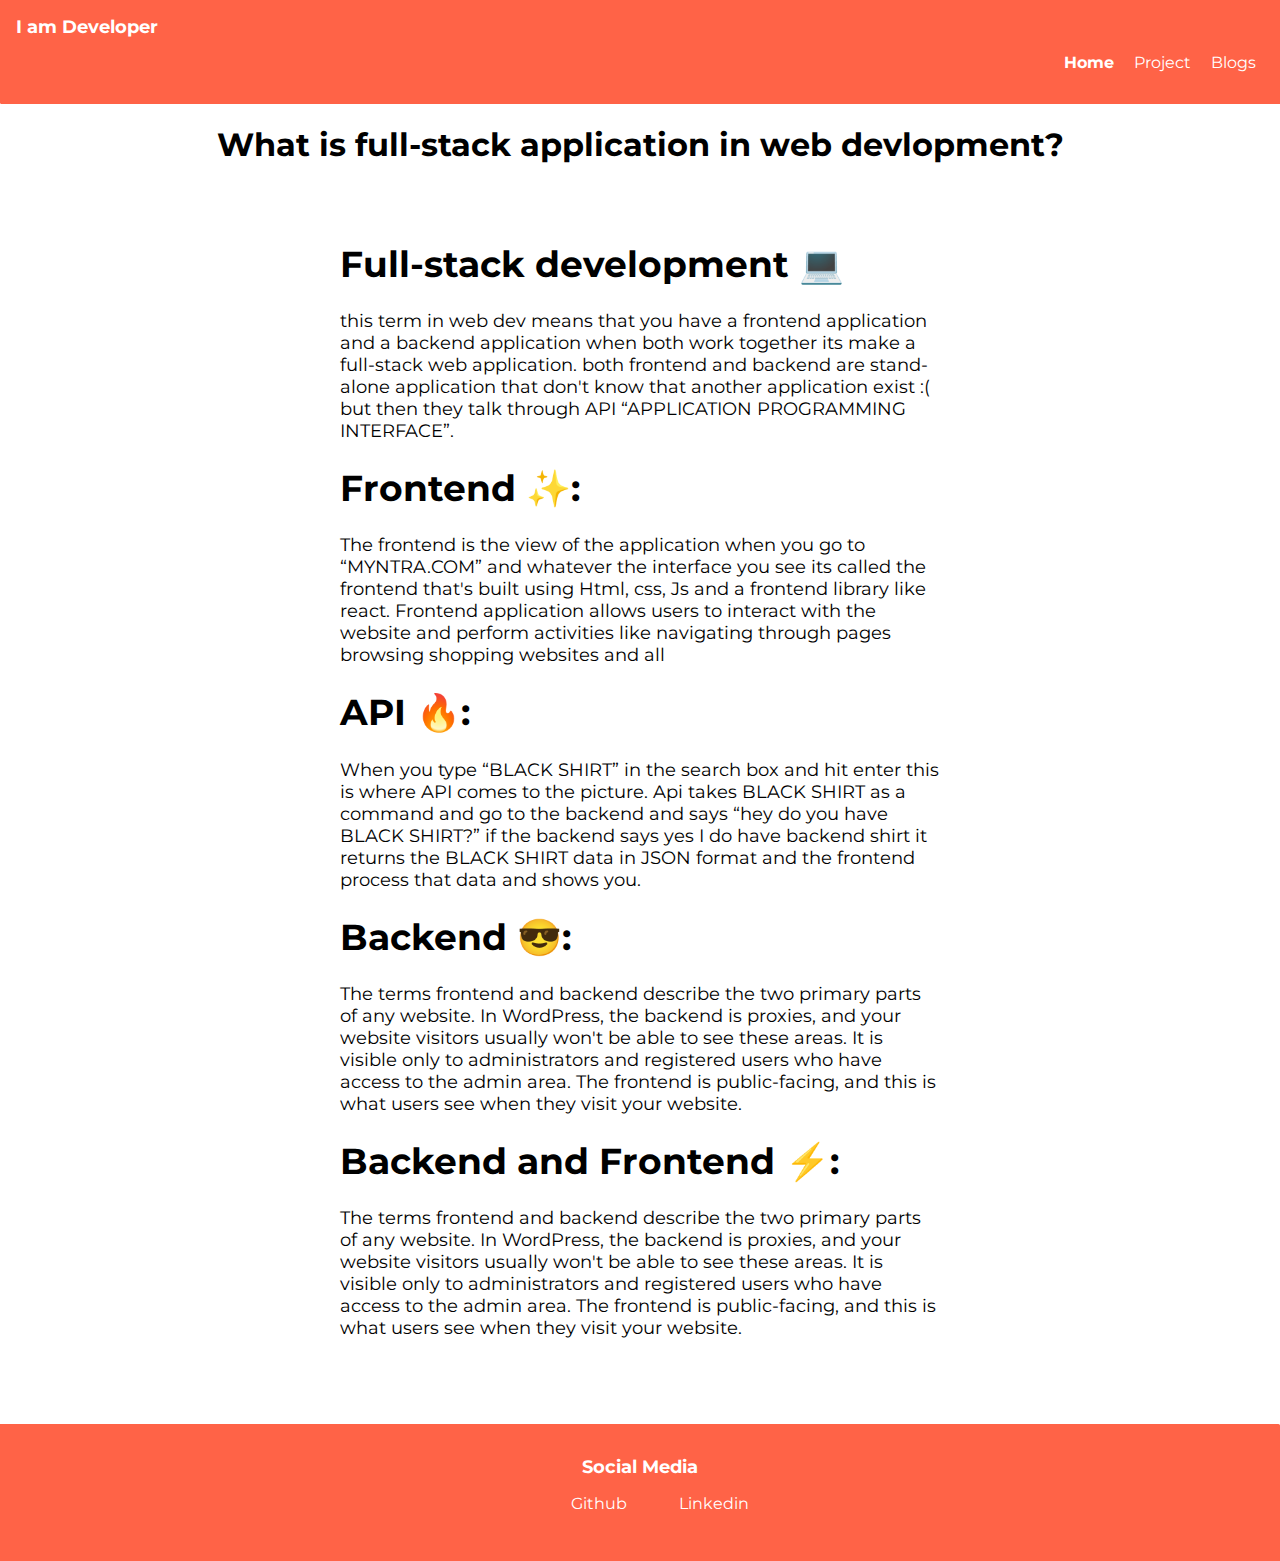
==== blog1.html @ 29f97814 "initial commit" ====
<!DOCTYPE html>
<html lang="en">
  <head>
    <meta charset="UTF-8" />
    <meta http-equiv="X-UA-Compatible" content="IE=edge" />
    <meta name="viewport" content="width=device-width, initial-scale=1.0" />
    <title>Document</title>
    <link rel="stylesheet" href="style.css" />
  </head>
  <body>
    <nav class="navigation container">
      <div class="nav-brand">
        <a class="navlink" href="index.html">I am Developer</a>
      </div>

      <ul class="list-non-bullet nav-pills">
        <li class="list-item-inline">
          <a class="navlink link-active" href="/">Home</a>
        </li>
        <li class="list-item-inline">
          <a class="navlink" href="/projects.html">Project</a>
        </li>
        <li class="list-item-inline">
          <a class="navlink" href="/blogs.html">Blogs</a>
        </li>
      </ul>
    </nav>

    <h1 style="text-align: center;">What is full-stack application in web devlopment?</h1>

    <article class="blog-center">
      <h1>Full-stack development 💻</h1>
      <p>this term in web dev means that you have a frontend application and a backend application when both work together its make a full-stack web application. both frontend and backend are stand-alone application that don't know that another application exist :( but then they talk through API “APPLICATION PROGRAMMING INTERFACE”.</p>
      <h1>Frontend ✨:</h1>
      <p>The frontend is the view of the application when you go to “MYNTRA.COM” and whatever the interface you see its called the frontend that's built using Html, css, Js and a frontend library like react.
Frontend application allows users to interact with the website and perform activities like navigating through pages browsing shopping websites and all</p>
        <h1>API 🔥:</h1>
        <p>When you type “BLACK SHIRT” in the search box and hit enter this is where API comes to the picture.
Api takes BLACK SHIRT as a command and go to the backend and says “hey do you have BLACK SHIRT?” if the backend says yes I do have backend shirt it returns the BLACK SHIRT data in JSON format and the frontend process that data and shows you.</p>

<h1>Backend 😎:
</h1>

  <p>The terms frontend and backend describe the two primary parts of any website. In WordPress, the backend is proxies, and your website visitors usually won't be able to see these areas. It is visible only to administrators and registered users who have access to the admin area. The frontend is public-facing, and this is what users see when they visit your website.
</p>

  <h1>Backend and Frontend ⚡:
</h1>
<p>The terms frontend and backend describe the two primary parts of any website. In WordPress, the backend is proxies, and your website visitors usually won't be able to see these areas. It is visible only to administrators and registered users who have access to the admin area. The frontend is public-facing, and this is what users see when they visit your website.
</p>
</article>
    <br />
  </p>
   <footer class="footer">
        <div class="footer-header">Social Media</div>
        <ul class="social-links">
            <li class="list-item-inline"><a class="link" href="https://github.com/keshavgupta848101">Github</a></li>
            <li class="list-item-inline"><a class="link" href="https://linkedin.com/in/keshav27">Linkedin</a>
            </li>
        </ul>
    </footer>
  </body>
</html>
---- style.css ----
@import url('https://fonts.googleapis.com/css2?family=Montserrat:wght@400;700&display=swap');

:root {
    --primary-color:tomato;
    --dark-gray:#374151;
    --off-white:#F3F4F6;
}

body {
    font-family: 'Montserrat', sans-serif;
    margin: 0rem;
}

.description{
    font-size: medium;
    text-align: center;
    font-weight: bold;
}

.blog-center {
    max-width: 600px;
    margin: auto;
    display: block;
    font-size: large;
    padding: 2rem;
    letter-spacing:0ch;
}


/* hr */
hr,br {
    margin: 3rem 0rem;
}

/* container */
.container {
    padding-left: 1rem;
    padding-right: 1rem;

}

.container-center {
    max-width: 600px;
    margin: auto;
}

/* links */

.link {
    text-decoration: none;
    padding: 0.5rem 1rem;
    color: white;
    

}

.primary-link {

    background-color: var(--primary-color);
    border-radius: 0.2rem;

   
}

.secondary-link {
    color: var(--primary-color);
    border-radius: 0.5rem;
    border: 1px solid var(--primary-color);


}


/* lists */

.list-non-bullet {
    list-style: none;
}

.list-item-inline {
    display: inline;
    padding: 0rem 0.5rem;

}

/* navigation */
.navigation {
    background-color: var(--primary-color);
    color: white;
    padding:1rem;
    /* updated border radius to get flat round corner at header */
    border-bottom-left-radius: 0.1rem; 
}

.nav-brand{
font-weight: bold;
font-size: 1.1rem;

}
.nav-pills{
    text-align: right;
}

.navlink{
   
    text-decoration: none;
    color: #ffffff;


}
.link-active{
    font-weight: bold;
    text-decoration: none;
}

/* header */

.hero{
    padding: 2rem;
}
.hero .hero-image{
    max-width: 350px;
    display: block;
   margin: auto;
}

.hero .hero-heading {
    text-align: center;
    padding-top: 1rem;
    color: var(--dark-gray);
    font-size: 2rem;
    font-weight: bold;
    margin: auto;
    
}
.hero .hero-heading .heading-inverted{
    color: var(--primary-color);
}

/* sections */
.section{
    padding: 2rem;
}
.section h1{
    text-align: center;
   
}

.ow{
    background-color: var(--off-white);
}

/* footer */

.footer{
    background-color: var(--primary-color);
    padding: 2rem 1rem;
    text-align: center;
    color: white;
      /* updated border radius to get flat round corner at footer */
    border-top-right-radius: 0.1rem;
}

.footer .footer-header{
    font-weight: bold;
    font-size: large;
}
.footer .link{
    color: white;
}
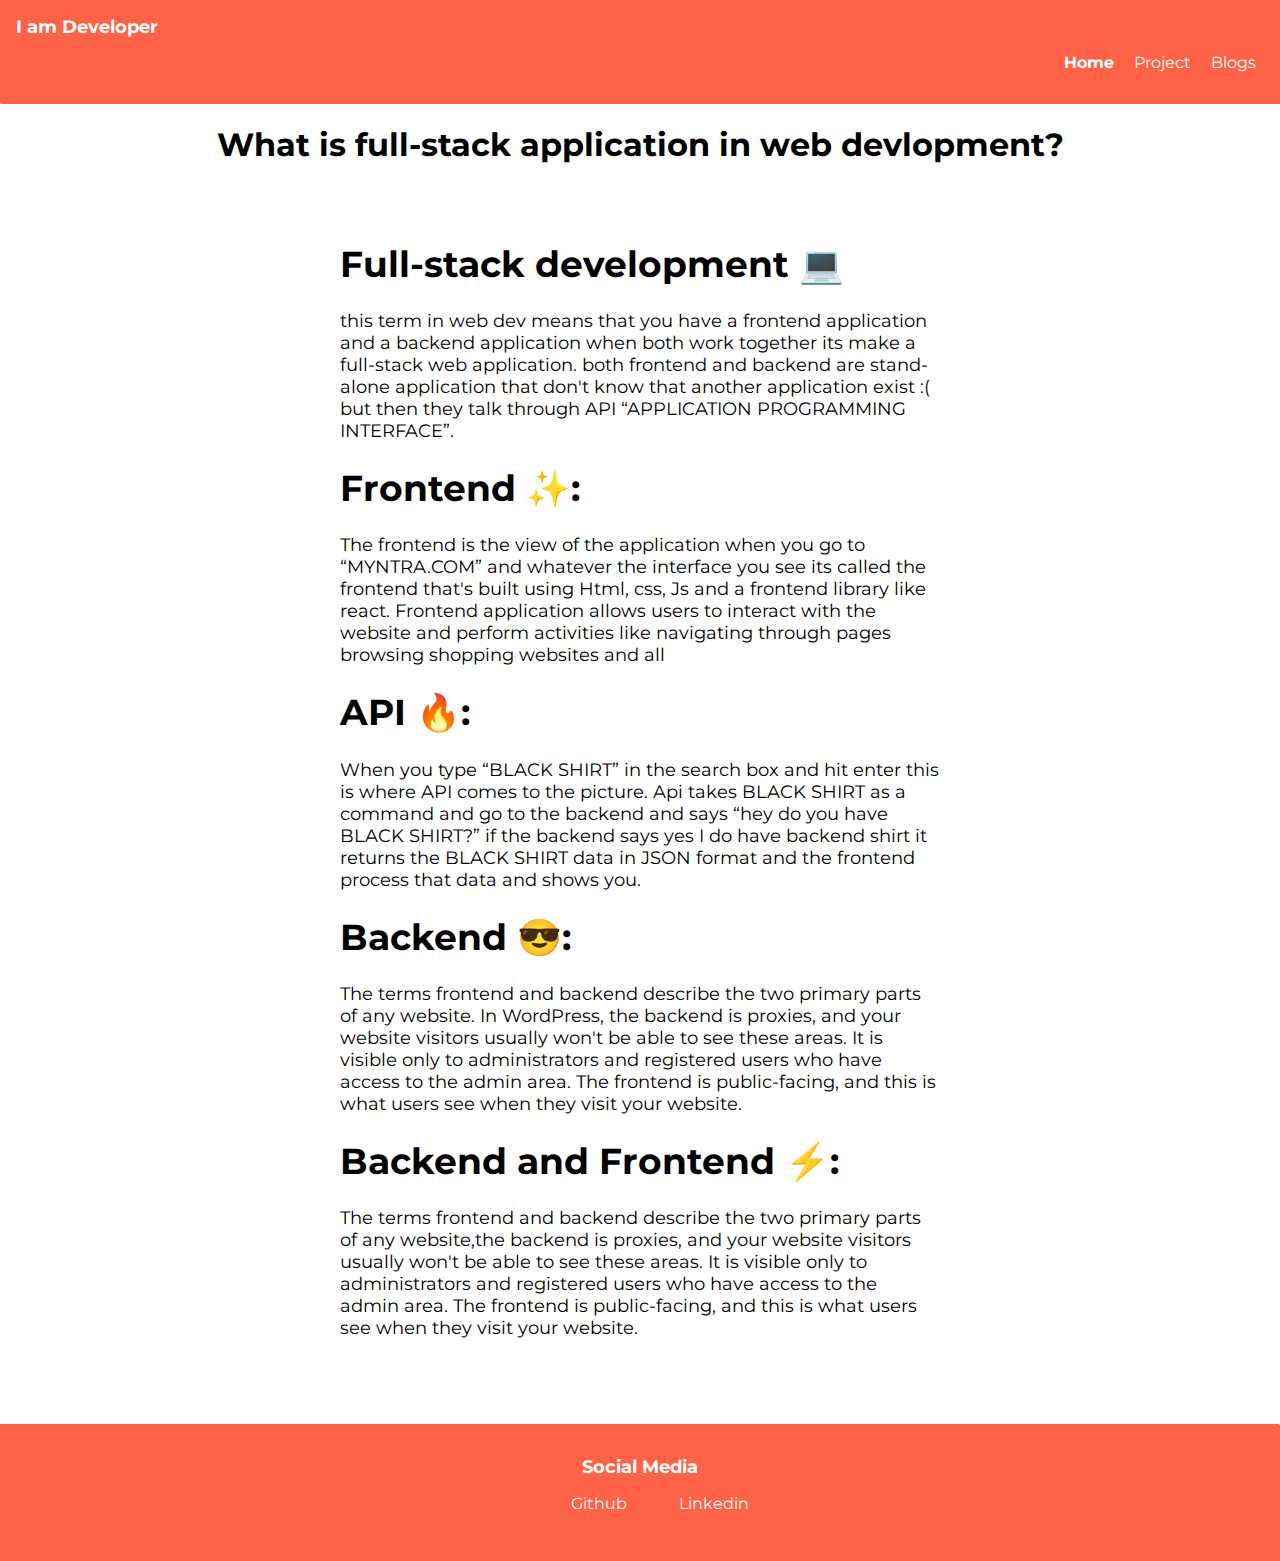
==== commit 5f4d5c53: "Added projects link and blogs" ====
--- a/blog1.html
+++ b/blog1.html
@@ -1,63 +1,77 @@
 <!DOCTYPE html>
 <html lang="en">
-  <head>
-    <meta charset="UTF-8" />
-    <meta http-equiv="X-UA-Compatible" content="IE=edge" />
-    <meta name="viewport" content="width=device-width, initial-scale=1.0" />
-    <title>Document</title>
-    <link rel="stylesheet" href="style.css" />
-  </head>
-  <body>
-    <nav class="navigation container">
-      <div class="nav-brand">
-        <a class="navlink" href="index.html">I am Developer</a>
-      </div>
 
-      <ul class="list-non-bullet nav-pills">
-        <li class="list-item-inline">
-          <a class="navlink link-active" href="/">Home</a>
-        </li>
-        <li class="list-item-inline">
-          <a class="navlink" href="/projects.html">Project</a>
-        </li>
-        <li class="list-item-inline">
-          <a class="navlink" href="/blogs.html">Blogs</a>
-        </li>
-      </ul>
-    </nav>
+<head>
+  <meta charset="UTF-8" />
+  <meta http-equiv="X-UA-Compatible" content="IE=edge" />
+  <meta name="viewport" content="width=device-width, initial-scale=1.0" />
+  <title>Document</title>
+  <link rel="stylesheet" href="style.css" />
+</head>
 
-    <h1 style="text-align: center;">What is full-stack application in web devlopment?</h1>
+<body>
+  <nav class="navigation container">
+    <div class="nav-brand">
+      <a class="navlink" href="index.html">I am Developer</a>
+    </div>
 
-    <article class="blog-center">
-      <h1>Full-stack development 💻</h1>
-      <p>this term in web dev means that you have a frontend application and a backend application when both work together its make a full-stack web application. both frontend and backend are stand-alone application that don't know that another application exist :( but then they talk through API “APPLICATION PROGRAMMING INTERFACE”.</p>
-      <h1>Frontend ✨:</h1>
-      <p>The frontend is the view of the application when you go to “MYNTRA.COM” and whatever the interface you see its called the frontend that's built using Html, css, Js and a frontend library like react.
-Frontend application allows users to interact with the website and perform activities like navigating through pages browsing shopping websites and all</p>
-        <h1>API 🔥:</h1>
-        <p>When you type “BLACK SHIRT” in the search box and hit enter this is where API comes to the picture.
-Api takes BLACK SHIRT as a command and go to the backend and says “hey do you have BLACK SHIRT?” if the backend says yes I do have backend shirt it returns the BLACK SHIRT data in JSON format and the frontend process that data and shows you.</p>
+    <ul class="list-non-bullet nav-pills">
+      <li class="list-item-inline">
+        <a class="navlink link-active" href="/">Home</a>
+      </li>
+      <li class="list-item-inline">
+        <a class="navlink" href="/projects.html">Project</a>
+      </li>
+      <li class="list-item-inline">
+        <a class="navlink" href="/blogs.html">Blogs</a>
+      </li>
+    </ul>
+  </nav>
 
-<h1>Backend 😎:
-</h1>
+  <h1 style="text-align: center;">What is full-stack application in web devlopment?</h1>
 
-  <p>The terms frontend and backend describe the two primary parts of any website. In WordPress, the backend is proxies, and your website visitors usually won't be able to see these areas. It is visible only to administrators and registered users who have access to the admin area. The frontend is public-facing, and this is what users see when they visit your website.
-</p>
+  <article class="blog-center">
+    <h1>Full-stack development 💻</h1>
+    <p>this term in web dev means that you have a frontend application and a backend application when both work together
+      its make a full-stack web application. both frontend and backend are stand-alone application that don't know that
+      another application exist :( but then they talk through API “APPLICATION PROGRAMMING INTERFACE”.</p>
+    <h1>Frontend ✨:</h1>
+    <p>The frontend is the view of the application when you go to “MYNTRA.COM” and whatever the interface you see its
+      called the frontend that's built using Html, css, Js and a frontend library like react.
+      Frontend application allows users to interact with the website and perform activities like navigating through
+      pages browsing shopping websites and all</p>
+    <h1>API 🔥:</h1>
+    <p>When you type “BLACK SHIRT” in the search box and hit enter this is where API comes to the picture.
+      Api takes BLACK SHIRT as a command and go to the backend and says “hey do you have BLACK SHIRT?” if the backend
+      says yes I do have backend shirt it returns the BLACK SHIRT data in JSON format and the frontend process that data
+      and shows you.</p>
+    <h1>Backend 😎:
+    </h1>
 
-  <h1>Backend and Frontend ⚡:
-</h1>
-<p>The terms frontend and backend describe the two primary parts of any website. In WordPress, the backend is proxies, and your website visitors usually won't be able to see these areas. It is visible only to administrators and registered users who have access to the admin area. The frontend is public-facing, and this is what users see when they visit your website.
-</p>
-</article>
-    <br />
+    <p>The terms frontend and backend describe the two primary parts of any website. In WordPress, the backend is
+      proxies, and your website visitors usually won't be able to see these areas. It is visible only to administrators
+      and registered users who have access to the admin area. The frontend is public-facing, and this is what users see
+      when they visit your website.
+    </p>
+
+    <h1>Backend and Frontend ⚡:
+    </h1>
+    <p>The terms frontend and backend describe the two primary parts of any website,the backend is
+      proxies, and your website visitors usually won't be able to see these areas. It is visible only to administrators
+      and registered users who have access to the admin area. The frontend is public-facing, and this is what users see
+      when they visit your website.
+    </p>
+  </article>
+  <br />
   </p>
-   <footer class="footer">
-        <div class="footer-header">Social Media</div>
-        <ul class="social-links">
-            <li class="list-item-inline"><a class="link" href="https://github.com/keshavgupta848101">Github</a></li>
-            <li class="list-item-inline"><a class="link" href="https://linkedin.com/in/keshav27">Linkedin</a>
-            </li>
-        </ul>
-    </footer>
-  </body>
-</html>
+  <footer class="footer">
+    <div class="footer-header">Social Media</div>
+    <ul class="social-links">
+      <li class="list-item-inline"><a class="link" href="https://github.com/keshavgupta848101">Github</a></li>
+      <li class="list-item-inline"><a class="link" href="https://linkedin.com/in/keshav27">Linkedin</a>
+      </li>
+    </ul>
+  </footer>
+</body>
+
+</html>--- a/style.css
+++ b/style.css
@@ -1,170 +1,154 @@
-@import url('https://fonts.googleapis.com/css2?family=Montserrat:wght@400;700&display=swap');
+@import url("https://fonts.googleapis.com/css2?family=Montserrat:wght@400;700&display=swap");
 
 :root {
-    --primary-color:tomato;
-    --dark-gray:#374151;
-    --off-white:#F3F4F6;
+  --primary-color: tomato;
+  --dark-gray: #374151;
+  --off-white: #f3f4f6;
 }
 
 body {
-    font-family: 'Montserrat', sans-serif;
-    margin: 0rem;
+  font-family: "Montserrat", sans-serif;
+  margin: 0rem;
 }
 
-.description{
-    font-size: medium;
-    text-align: center;
-    font-weight: bold;
+.description {
+  font-size: medium;
+  text-align: center;
+  font-weight: bold;
 }
 
 .blog-center {
-    max-width: 600px;
-    margin: auto;
-    display: block;
-    font-size: large;
-    padding: 2rem;
-    letter-spacing:0ch;
+  max-width: 600px;
+  margin: auto;
+  display: block;
+  font-size: large;
+  padding: 2rem;
+  letter-spacing: 0ch;
 }
 
-
 /* hr */
-hr,br {
-    margin: 3rem 0rem;
+hr,
+br {
+  margin: 3rem 0rem;
 }
 
 /* container */
 .container {
-    padding-left: 1rem;
-    padding-right: 1rem;
-
+  padding-left: 1rem;
+  padding-right: 1rem;
 }
 
 .container-center {
-    max-width: 600px;
-    margin: auto;
+  max-width: 600px;
+  margin: auto;
 }
 
 /* links */
 
 .link {
-    text-decoration: none;
-    padding: 0.5rem 1rem;
-    color: white;
-    
-
+  text-decoration: none;
+  padding: 0.5rem 1rem;
+  color: white;
 }
 
 .primary-link {
-
-    background-color: var(--primary-color);
-    border-radius: 0.2rem;
-
-   
+  background-color: var(--primary-color);
+  border-radius: 0.2rem;
 }
 
 .secondary-link {
-    color: var(--primary-color);
-    border-radius: 0.5rem;
-    border: 1px solid var(--primary-color);
-
-
+  color: var(--primary-color);
+  border-radius: 0.5rem;
+  border: 1px solid var(--primary-color);
 }
-
 
 /* lists */
 
 .list-non-bullet {
-    list-style: none;
+  list-style: none;
 }
 
 .list-item-inline {
-    display: inline;
-    padding: 0rem 0.5rem;
-
+  display: inline;
+  padding: 0rem 0.5rem;
 }
 
 /* navigation */
 .navigation {
-    background-color: var(--primary-color);
-    color: white;
-    padding:1rem;
-    /* updated border radius to get flat round corner at header */
-    border-bottom-left-radius: 0.1rem; 
+  background-color: var(--primary-color);
+  color: white;
+  padding: 1rem;
+  /* updated border radius to get flat round corner at header */
+  border-bottom-left-radius: 0.1rem;
 }
 
-.nav-brand{
-font-weight: bold;
-font-size: 1.1rem;
-
+.nav-brand {
+  font-weight: bold;
+  font-size: 1.1rem;
 }
-.nav-pills{
-    text-align: right;
+.nav-pills {
+  text-align: right;
 }
 
-.navlink{
-   
-    text-decoration: none;
-    color: #ffffff;
-
-
+.navlink {
+  text-decoration: none;
+  color: #ffffff;
 }
-.link-active{
-    font-weight: bold;
-    text-decoration: none;
+.link-active {
+  font-weight: bold;
+  text-decoration: none;
 }
 
 /* header */
 
-.hero{
-    padding: 2rem;
+.hero {
+  padding: 2rem;
 }
-.hero .hero-image{
-    max-width: 350px;
-    display: block;
-   margin: auto;
+.hero .hero-image {
+  max-width: 350px;
+  display: block;
+  margin: auto;
 }
 
 .hero .hero-heading {
-    text-align: center;
-    padding-top: 1rem;
-    color: var(--dark-gray);
-    font-size: 2rem;
-    font-weight: bold;
-    margin: auto;
-    
+  text-align: center;
+  padding-top: 1rem;
+  color: var(--dark-gray);
+  font-size: 2rem;
+  font-weight: bold;
+  margin: auto;
 }
-.hero .hero-heading .heading-inverted{
-    color: var(--primary-color);
+.hero .hero-heading .heading-inverted {
+  color: var(--primary-color);
 }
 
 /* sections */
-.section{
-    padding: 2rem;
+.section {
+  padding: 2rem;
 }
-.section h1{
-    text-align: center;
-   
+.section h1 {
+  text-align: center;
 }
 
-.ow{
-    background-color: var(--off-white);
+.ow {
+  background-color: var(--off-white);
 }
 
 /* footer */
 
-.footer{
-    background-color: var(--primary-color);
-    padding: 2rem 1rem;
-    text-align: center;
-    color: white;
-      /* updated border radius to get flat round corner at footer */
-    border-top-right-radius: 0.1rem;
+.footer {
+  background-color: var(--primary-color);
+  padding: 2rem 1rem;
+  text-align: center;
+  color: white;
+  /* updated border radius to get flat round corner at footer */
+  border-top-right-radius: 0.1rem;
 }
 
-.footer .footer-header{
-    font-weight: bold;
-    font-size: large;
+.footer .footer-header {
+  font-weight: bold;
+  font-size: large;
 }
-.footer .link{
-    color: white;
-}+.footer .link {
+  color: white;
+}
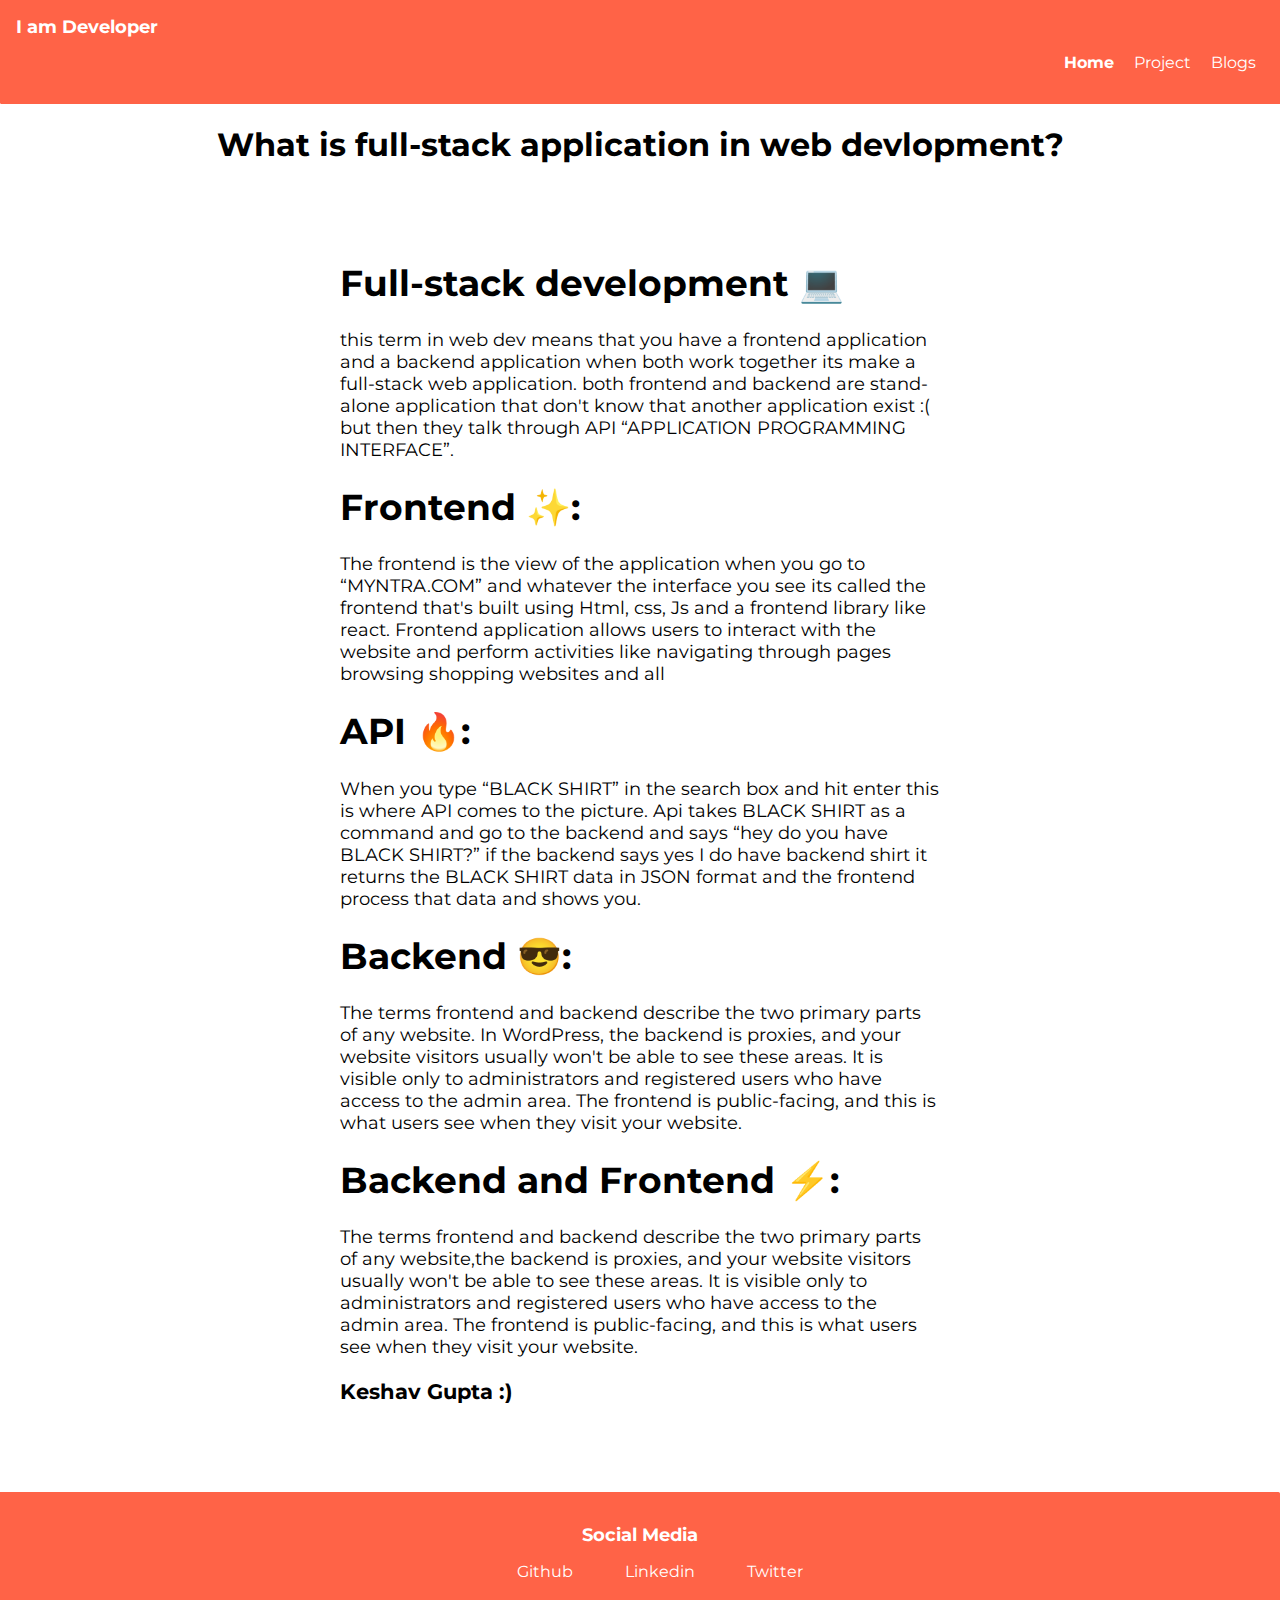
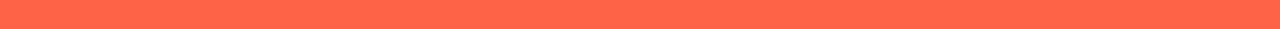
==== commit d45a1c09: "updated  blogs" ====
--- a/blog1.html
+++ b/blog1.html
@@ -29,7 +29,7 @@
   </nav>
 
   <h1 style="text-align: center;">What is full-stack application in web devlopment?</h1>
-
+<img src="" alt="">
   <article class="blog-center">
     <h1>Full-stack development 💻</h1>
     <p>this term in web dev means that you have a frontend application and a backend application when both work together
@@ -61,17 +61,24 @@
       and registered users who have access to the admin area. The frontend is public-facing, and this is what users see
       when they visit your website.
     </p>
+          <h3>Keshav Gupta :)</h3>
   </article>
   <br />
   </p>
-  <footer class="footer">
-    <div class="footer-header">Social Media</div>
-    <ul class="social-links">
-      <li class="list-item-inline"><a class="link" href="https://github.com/keshavgupta848101">Github</a></li>
-      <li class="list-item-inline"><a class="link" href="https://linkedin.com/in/keshav27">Linkedin</a>
-      </li>
-    </ul>
-  </footer>
+   <footer class="footer">
+      <div class="footer-header">Social Media</div>
+      <ul class="social-links">
+        <li class="list-item-inline">
+          <a class="link" href="https://github.com/keshavgupta848101">Github</a>
+        </li>
+        <li class="list-item-inline">
+          <a class="link" href="https://linkedin.com/in/keshav27">Linkedin</a>
+        </li>     
+        <li class="list-item-inline">
+          <a class="link" href="https://twitter.com/Keshavdev27">Twitter</a>
+        </li>
+      </ul>
+    </footer>
 </body>
 
 </html>